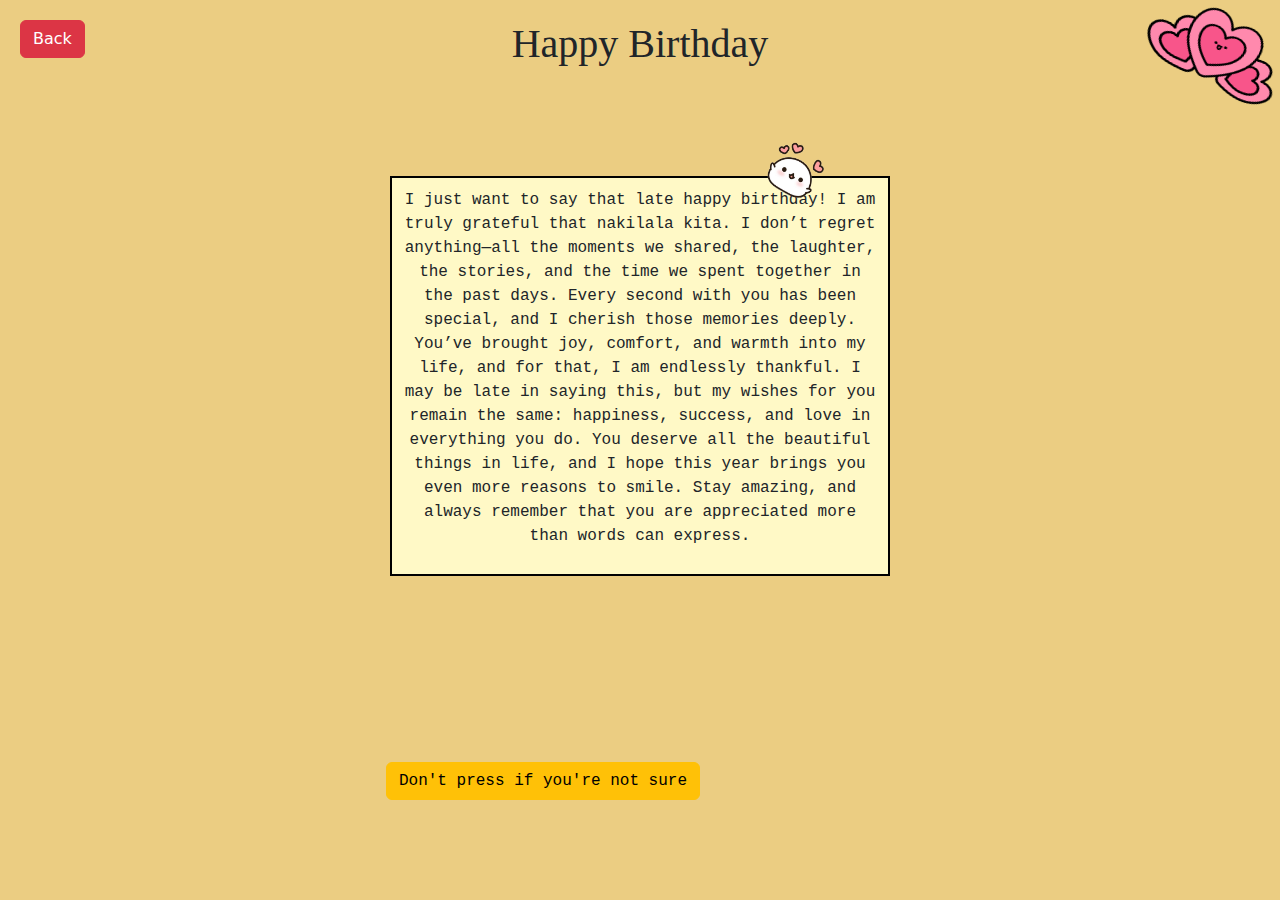
==== gift.html @ b324bec0 "first commit" ====
<!DOCTYPE html>
<html lang="en">
  <head>
    <link href="https://cdn.jsdelivr.net/npm/bootstrap@5.3.3/dist/css/bootstrap.min.css" rel="stylesheet" integrity="sha384-QWTKZyjpPEjISv5WaRU9OFeRpok6YctnYmDr5pNlyT2bRjXh0JMhjY6hW+ALEwIH" crossorigin="anonymous">
    <link rel="stylesheet" href="index.css">
    <title>Gift</title>
  </head>
  <body class="body-2">
    <a href="index.html"><button type="button" class="btn btn-danger">Back</button></a>
    <img src="assets/sticker-1.png" class="img-1">
    <img src="assets/sticker-2.png" class="img-2">
    <div class="title-container">
    <h1 class="title-2">Happy Birthday</h1>

    </img>
    <div class="text-container"> 
        I just want to say that late happy birthday! I am truly grateful that nakilala kita. I don’t regret anything—all the moments we shared, the laughter, the stories, and the time we spent together in the past days.

    Every second with you has been special, and I cherish those memories deeply. You’ve brought joy, comfort, and warmth into my life, and for that, I am endlessly thankful.

    I may be late in saying this, but my wishes for you remain the same: happiness, success, and love in everything you do. You deserve all the beautiful things in life, and I hope this year brings you even more reasons to smile.

    Stay amazing, and always remember that you are appreciated more than words can express.


    <a href="secret.html"button" class="btn btn-warning">Don't press if you're not sure</button></a>
    </div>
    <script src="https://cdn.jsdelivr.net/npm/bootstrap@5.3.3/dist/js/bootstrap.bundle.min.js" integrity="sha384-YvpcrYf0tY3lHB60NNkmXc5s9fDVZLESaAA55NDzOxhy9GkcIdslK1eN7N6jIeHz" crossorigin="anonymous"></script>
  </body>
</html>
---- index.css ----
.body-1{
    background-color: black;
}

.title-container{
display: flex;
justify-content: flex-end;
flex-direction: column;
}

.image-1{
display: flex;
justify-content: center;
align-items: center;
margin-top: -50px;

}

.btn-outline-light{
    padding: 20px;
}
.start-button{
    display: flex;
    justify-content: center;
}

.title{
    display: flex;
    justify-content:center;
    margin-top: 70px;
    font-family: 'Times New Roman', Times, serif;
    color: white;
}
/* gift HTML */
.body-2 {
    background-color: rgba(231, 194, 103, 0.825);
    display: flex;
    flex-direction: column;
    align-items: center; /* Centers content horizontally */
    min-height: 100vh; /* Ensures the body fills the full viewport height */
}
.btn-warning{
    position: absolute;
    right: 580px;
    bottom: 100px;
}
.btn-danger {
    position: absolute;
    top: 20px;
    left: 20px;

}
.img-2{
    transform: rotate(20deg);
    position: absolute;
    height: 100px;
    width: 150px;
    right: -10px;
}
.img-1{
    transform: rotate(30deg);
    right: 460px;
    position: absolute;
    top: 145px;
    height: 50px;
    width: 50px;
}

.title-2 {
    font-family: 'Times New Roman', Times, serif;
    text-align: center;
    margin-top: 20px;
}

.text-container {
    background-color: rgb(255, 249, 198);
    font-family:'Courier New', Courier, monospace;
    border: 2px solid black; /* Black border */
    padding: 10px; /* Space inside the container */
    width: 500px; /* Adjust width */
    height: 400px;
    text-align: center; /* Centers text inside */
    margin-top: 100px; /* Pushes it down from the title */
}
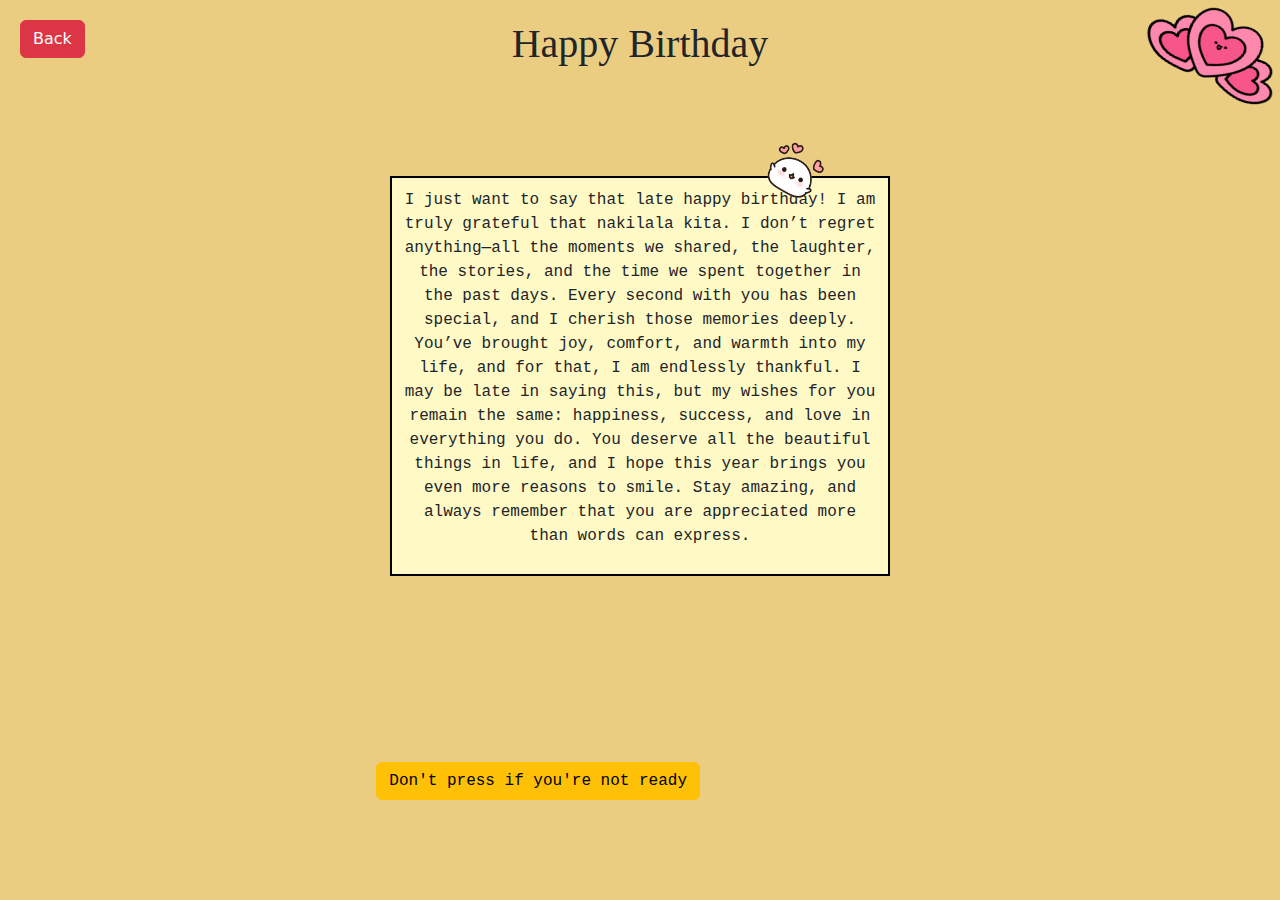
==== commit fc2bde02: "Update gift.html" ====
--- a/gift.html
+++ b/gift.html
@@ -23,7 +23,7 @@
     Stay amazing, and always remember that you are appreciated more than words can express.
 
 
-    <a href="secret.html"button" class="btn btn-warning">Don't press if you're not sure</button></a>
+    <a href="secret.html"button" class="btn btn-warning">Don't press if you're not ready</button></a>
     </div>
     <script src="https://cdn.jsdelivr.net/npm/bootstrap@5.3.3/dist/js/bootstrap.bundle.min.js" integrity="sha384-YvpcrYf0tY3lHB60NNkmXc5s9fDVZLESaAA55NDzOxhy9GkcIdslK1eN7N6jIeHz" crossorigin="anonymous"></script>
   </body>
